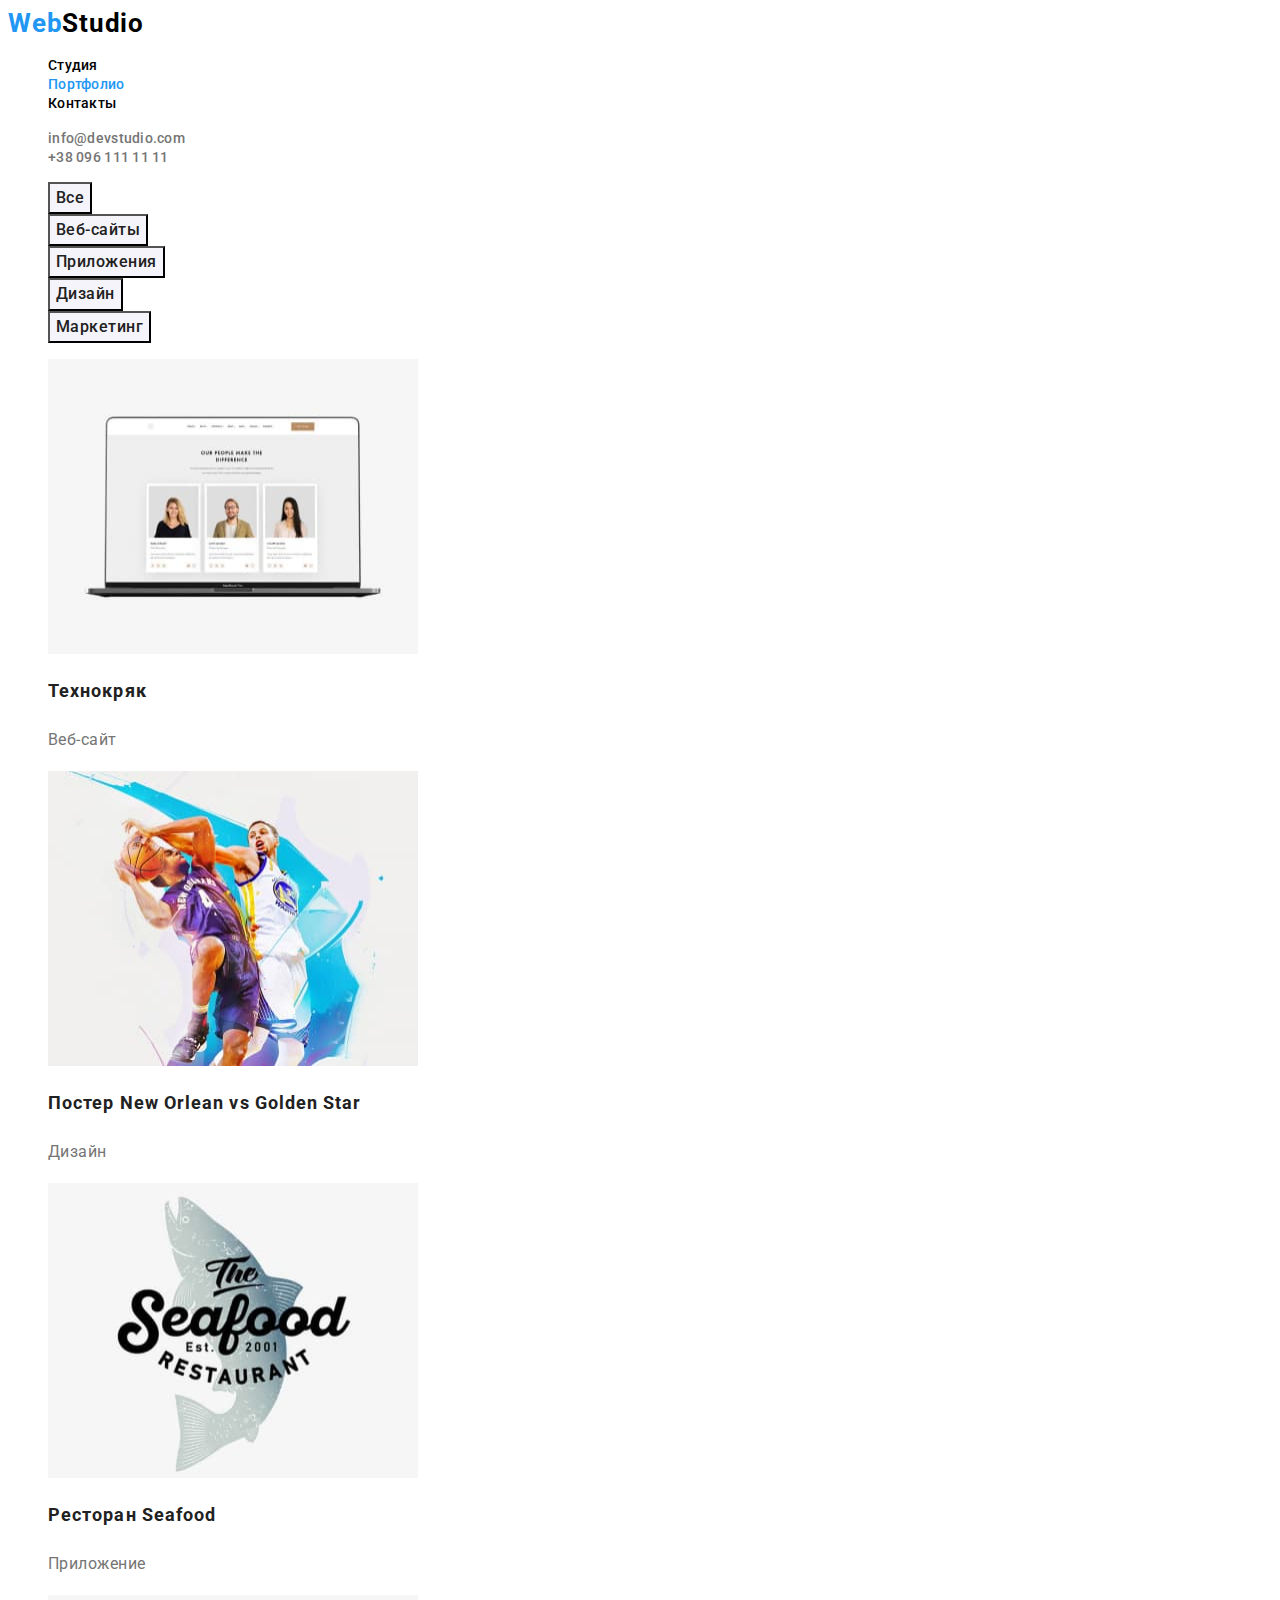
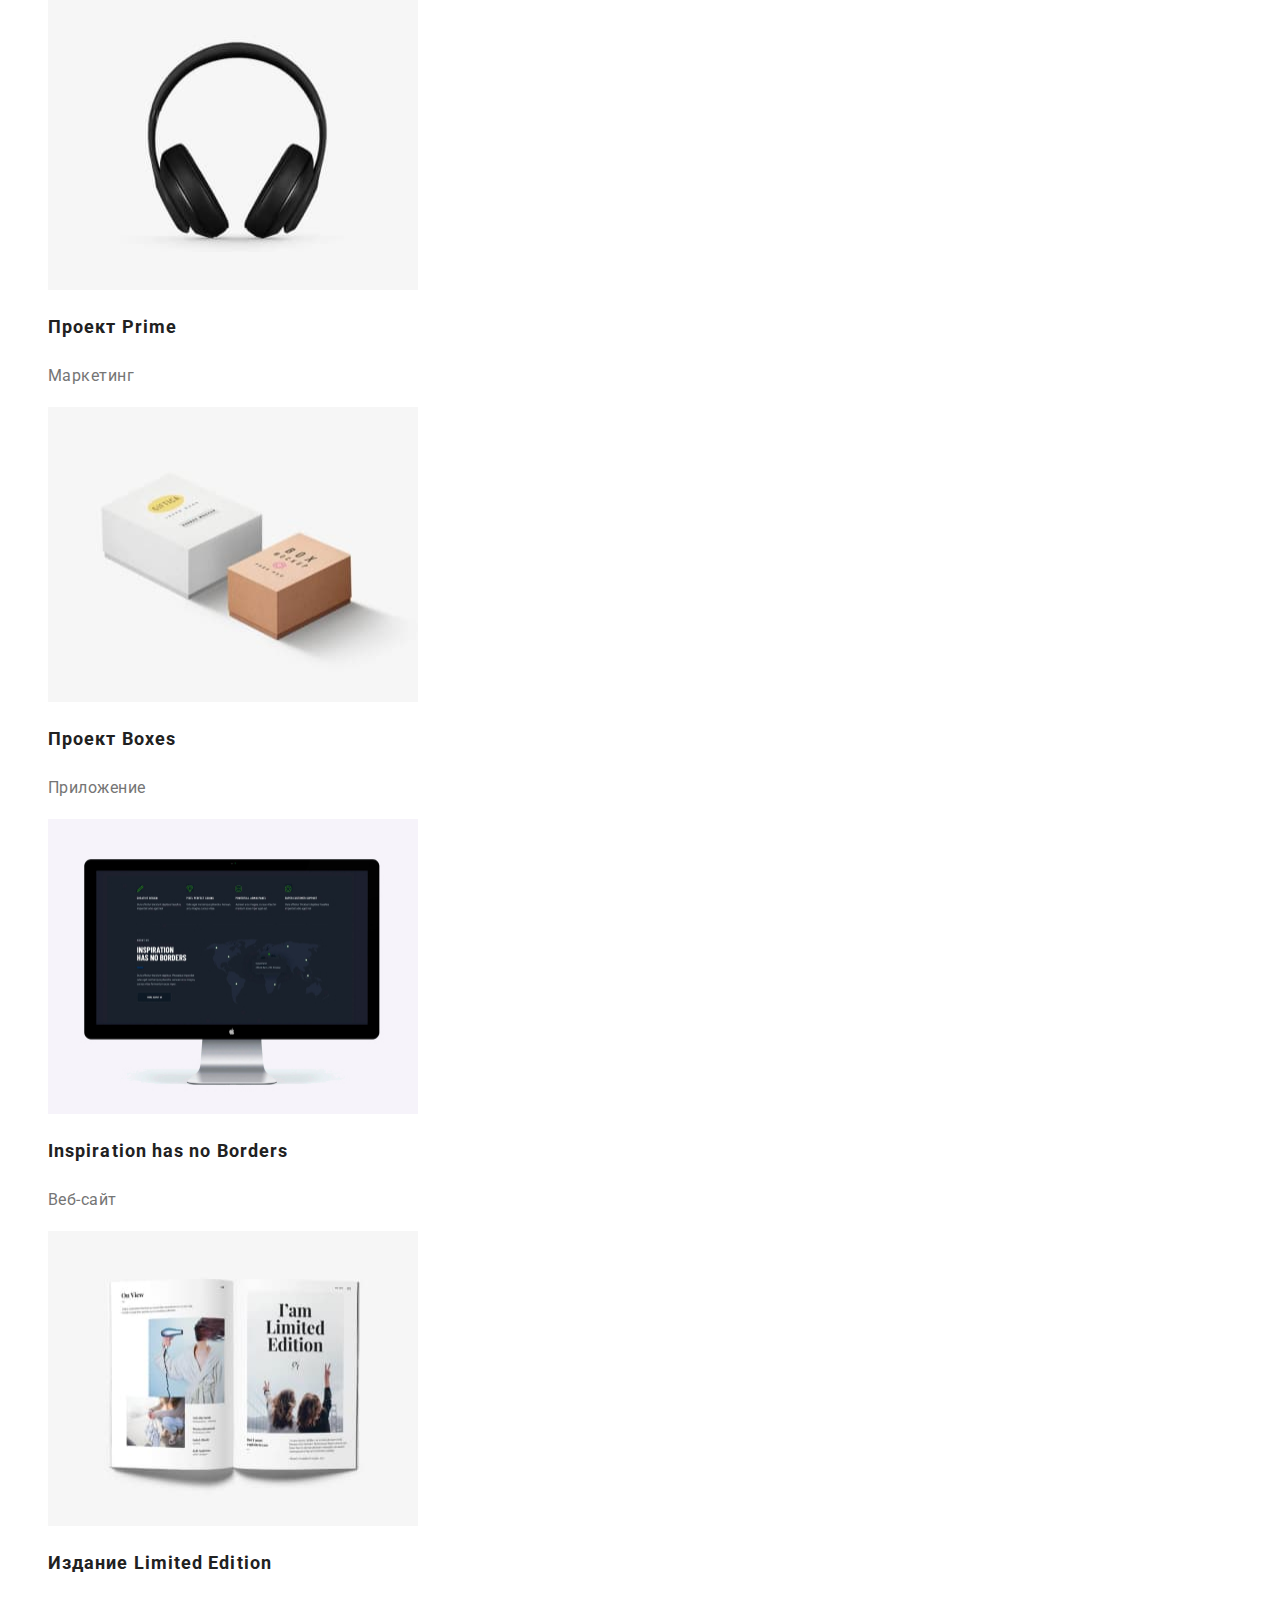
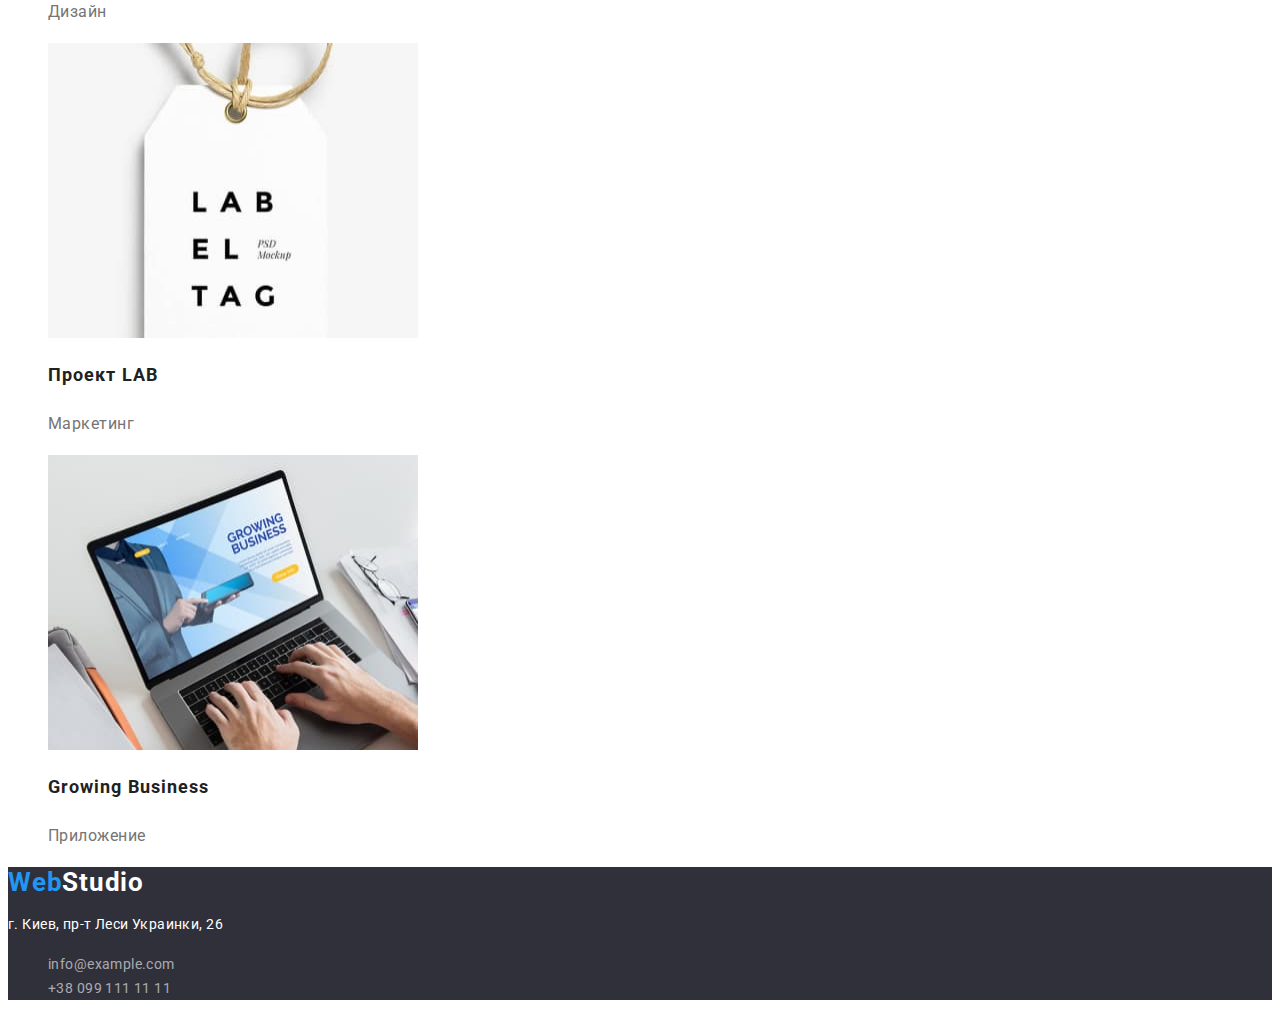
==== portfolio.html @ 81daa42a "markups-hw-02" ====
<!DOCTYPE html>
<html lang="en">

<head>
    <meta charset="UTF-8">
    <meta http-equiv="X-UA-Compatible" content="IE=edge">
    <meta name="viewport" content="width=device-width, initial-scale=1.0">
    <title>Portfolio</title>
    <link rel="stylesheet" href="https://cdnjs.cloudflare.com/ajax/libs/modern-normalize/1.0.0/modern-normalize.css" integrity="sha512-Zx6MlUMKSVJoQ+83OwhdILe8cSEsCzfqThJd7J/VA2UrK6Ctj85p+xzqfyuNXE5B1k25uUdmJ2OzItbBy9GHAQ==" crossorigin="anonymous" />
    <link rel="preconnect" href="https://fonts.gstatic.com">
    <link href="https://fonts.googleapis.com/css2?family=Raleway:wght@700&family=Roboto:wght@400;500;700;900&display=swap" rel="stylesheet">
    <link rel="stylesheet" href="css/style.css">
</head>

<body>
    <header>
        <nav>
            <a href="./index.html" class="logo"><span class="logo-title">Web</span>Studio</a>
            <ul class="site-nav">
                <li><a href="./index.html" class="link">Студия</a></li>
                <li><a href="./portfolio.html" class="link active">Портфолио</a></li>
                <li><a href="#" class="link">Контакты</a></li>
            </ul>
        </nav>
        <ul>
            <li>
                <a href="mailto:info@devstudio.com" class="header-link">info@devstudio.com</a>
            </li>
            <li>
                <a href="tel:+380961111111" class="header-link"> +38 096 111 11 11</a>
            </li>
        </ul>

    </header>
    <main>
        <section class="section-portfolio">
            <h1 class="section-title " hidden>Портфолио</h1>
            <div>
                <ul>
                    <li><button type="button" class="buttons">Все</button></li>
                    <li><button type="button" class="buttons">Веб-сайты</button></li>
                    <li><button type="button" class="buttons">Приложения</button></li>
                    <li><button type="button" class="buttons">Дизайн</button></li>
                    <li><button type="button" class="buttons">Маркетинг</button></li>
                </ul>
            </div>
            <ul>
                <li>
                    <img src="img/squoosh/img1.jpg " width="370 " height="295 " alt=" ">
                    <h2 class="section-title ">Технокряк</h2>
                    <p class="section-text ">Веб-сайт</p>
                </li>
                <li>
                    <img src="img/squoosh/img2.jpg " width="370 " height="295 " alt=" ">
                    <h2 class="section-title ">Постер New Orlean vs Golden Star</h2>
                    <p class="section-text ">Дизайн</p>
                </li>
                <li>
                    <img src="img/squoosh/img3.jpg " width="370 " height="295 " alt=" ">
                    <h2 class="section-title ">Ресторан Seafood</h2>
                    <p class="section-text ">Приложение</p>
                </li>
                <li>
                    <img src="img/squoosh/img4.jpg " width="370 " height="295 " alt=" ">
                    <h2 class="section-title ">Проект Prime</h2>
                    <p class="section-text ">Маркетинг</p>
                </li>
                <li>
                    <img src="img/squoosh/img5.jpg " width="370 " height="295 " alt=" ">
                    <h2 class="section-title ">Проект Boxes</h2>
                    <p class="section-text ">Приложение</p>
                </li>
                <li>
                    <img src="img/img6.jpg " width="370 " height="295 " alt=" ">
                    <h2 class="section-title ">Inspiration has no Borders</h2>
                    <p class="section-text ">Веб-сайт</p>
                </li>
                <li>
                    <img src="img/squoosh/img7.jpg " width="370 " height="295 " alt=" ">
                    <h2 class="section-title ">Издание Limited Edition</h2>
                    <p class="section-text ">Дизайн</p>
                </li>
                <li>
                    <img src="img/squoosh/img8.jpg " width="370 " height="295 " alt=" ">
                    <h2 class="section-title ">Проект LAB</h2>
                    <p class="section-text ">Маркетинг</p>
                </li>
                <li>
                    <img src="img/squoosh/img9.jpg " width="370 " height="295 " alt=" ">
                    <h2 class="section-title ">Growing Business</h2>
                    <p class="section-text ">Приложение</p>
                </li>
            </ul>

        </section>


    </main>
    <footer class="footer">
        <a href="./index.html " class="logo"><span class="logo-title">Web</span><span class="logo-text">Studio</span></a>
        <address>
            <p class="location">г. Киев, пр-т Леси Украинки, 26</p>
            <ul>
                <li>
                    <a href="mailto:info@example.com " class="footer-link">info@example.com</a>
                </li>
                <li>
                    <a href="tel:+380991111111 " class="footer-link">+38 099 111 11 11</a>
                </li>
            </ul>
        </address>


    </footer>
</body>

</html>
---- css/style.css ----
:root {
        --main-text: #000000;
        --title-color: #212121;
        --paragraph-color: #757575;
        --links-color: rgba(255, 255, 255, 0.6);
        --dark-bg-color: #2F303A;
        --accent-color: #2196F3;
        --buttons-background: #F5F4FA;
        --main-background: #FFFFFF;
    }
    
    body {
        color: var(--main-text);
        background-color: var(--main-background);
        font-family: 'Raleway', sans-serif;
        font-family: 'Roboto', sans-serif;
    }
    
    ul {
        list-style: none;
    }
    
    address {
        font-style: normal;
    }
    
    .footer-link,
    .location,
    .section-text,
    .buttons,
    .logo {
        letter-spacing: 0.03em;
    }
    
    .site-nav .link,
    .header-link,
    .location,
    .footer-link {
        font-size: 14px;
    }
    
    .logo,
    .site-nav .link,
    .header-link,
    .footer-link {
        text-decoration: none;
    }
    
    .location,
    .footer-link {
        line-height: 1.72;
    }
    
    .section-title,
    .title-intro,
    .button-intro {
        letter-spacing: 0.06em;
    }
    /* --------- Site Logo -------------- */
    
    .logo {
        color: var(--main-text);
        font-weight: bold;
        font-size: 26px;
        line-height: 1.20;
    }
    
    .logo-title {
        color: var(--accent-color);
    }
    
    .logo-text {
        color: var(--main-background);
    }
    /* --------- Nav--------------------- */
    
    .site-nav .link {
        color: var(--main-text);
        font-weight: 500;
        line-height: 1.15;
        letter-spacing: 0.02em;
    }
    
    .link.active {
        color: var(--accent-color);
    }
    
    .header-link {
        color: var(--paragraph-color);
        font-weight: 500;
        line-height: 1.15;
        letter-spacing: 0.02em;
    }
    
    .header-link:hover {
        color: var(--accent-color);
    }
    /*---------- Portfolio Buttons ---------  */
    
    .buttons {
        color: var(--title-color);
        background: var(--buttons-background);
        font-family: inherit;
        font-weight: 500;
        font-size: 16px;
        line-height: 1.63;
        text-align: center;
    }
    
    .buttons:focus,
    .buttons:active {
        color: var(--main-background);
        background: var(--accent-color);
        box-shadow: 0px 3px 1px rgba(0, 0, 0, 0.1), 0px 1px 2px rgba(0, 0, 0, 0.08), 0px 2px 2px rgba(0, 0, 0, 0.12);
    }
    /* --------- Section Main -------------- */
    
    .section-title {
        color: var(--title-color);
        font-weight: bold;
        font-size: 18px;
        line-height: 2;
    }
    
    .section-text {
        color: var(--paragraph-color);
        font-size: 16px;
        line-height: 1.88;
    }
    /*------------- Footer -----------------*/
    
    .footer {
        background-color: var(--dark-bg-color);
    }
    
    .location {
        color: var(--main-background);
    }
    
    .footer-link {
        color: var(--links-color);
    }
    /*================ Index Page ================================*/
    /* ------Section Intro ------------*/
    
    .section-intro {
        background-color: var(--dark-bg-color);
    }
    
    .title-intro {
        color: var(--main-background);
        font-weight: 900;
        font-size: 44px;
        line-height: 1.37;
        text-align: center;
        text-transform: uppercase;
    }
    
    .button-intro {
        color: var(--main-background);
        background: var(--accent-color);
        font-family: inherit;
        font-weight: bold;
        font-size: 16px;
        line-height: 1.88;
    }
    
    .button-intro:hover,
    .button-intro:focus {
        background: #188CE8;
    }
    /*------ Section Priorities -----------------*/
    
    .priorities-title {
        color: var(--title-color);
        font-weight: bold;
        font-size: 14px;
        line-height: 1.14;
        text-transform: uppercase;
    }
    
    .priorities-text {
        color: var(--paragraph-color);
        font-size: 14px;
        line-height: 1.72;
    }
    /*--------- Section Team -------------------*/
    
    .team-section {
        background-color: var(--buttons-background);
    }
    
    .team-member {
        color: var(--title-color);
        font-weight: 500;
    }
    
    .position {
        color: var(--paragraph-color);
    }
    
    .priorities-text,
    .priorities-title,
    .services-title,
    .team-title,
    .team-member,
    .position {
        letter-spacing: 0.03em;
    }
    
    .team-member,
    .position {
        font-size: 16px;
        line-height: 1.19;
    }
    
    .services-title,
    .team-title {
        color: var(--title-color);
        font-weight: bold;
        font-size: 36px;
        line-height: 1.17;
        text-align: center;
    }
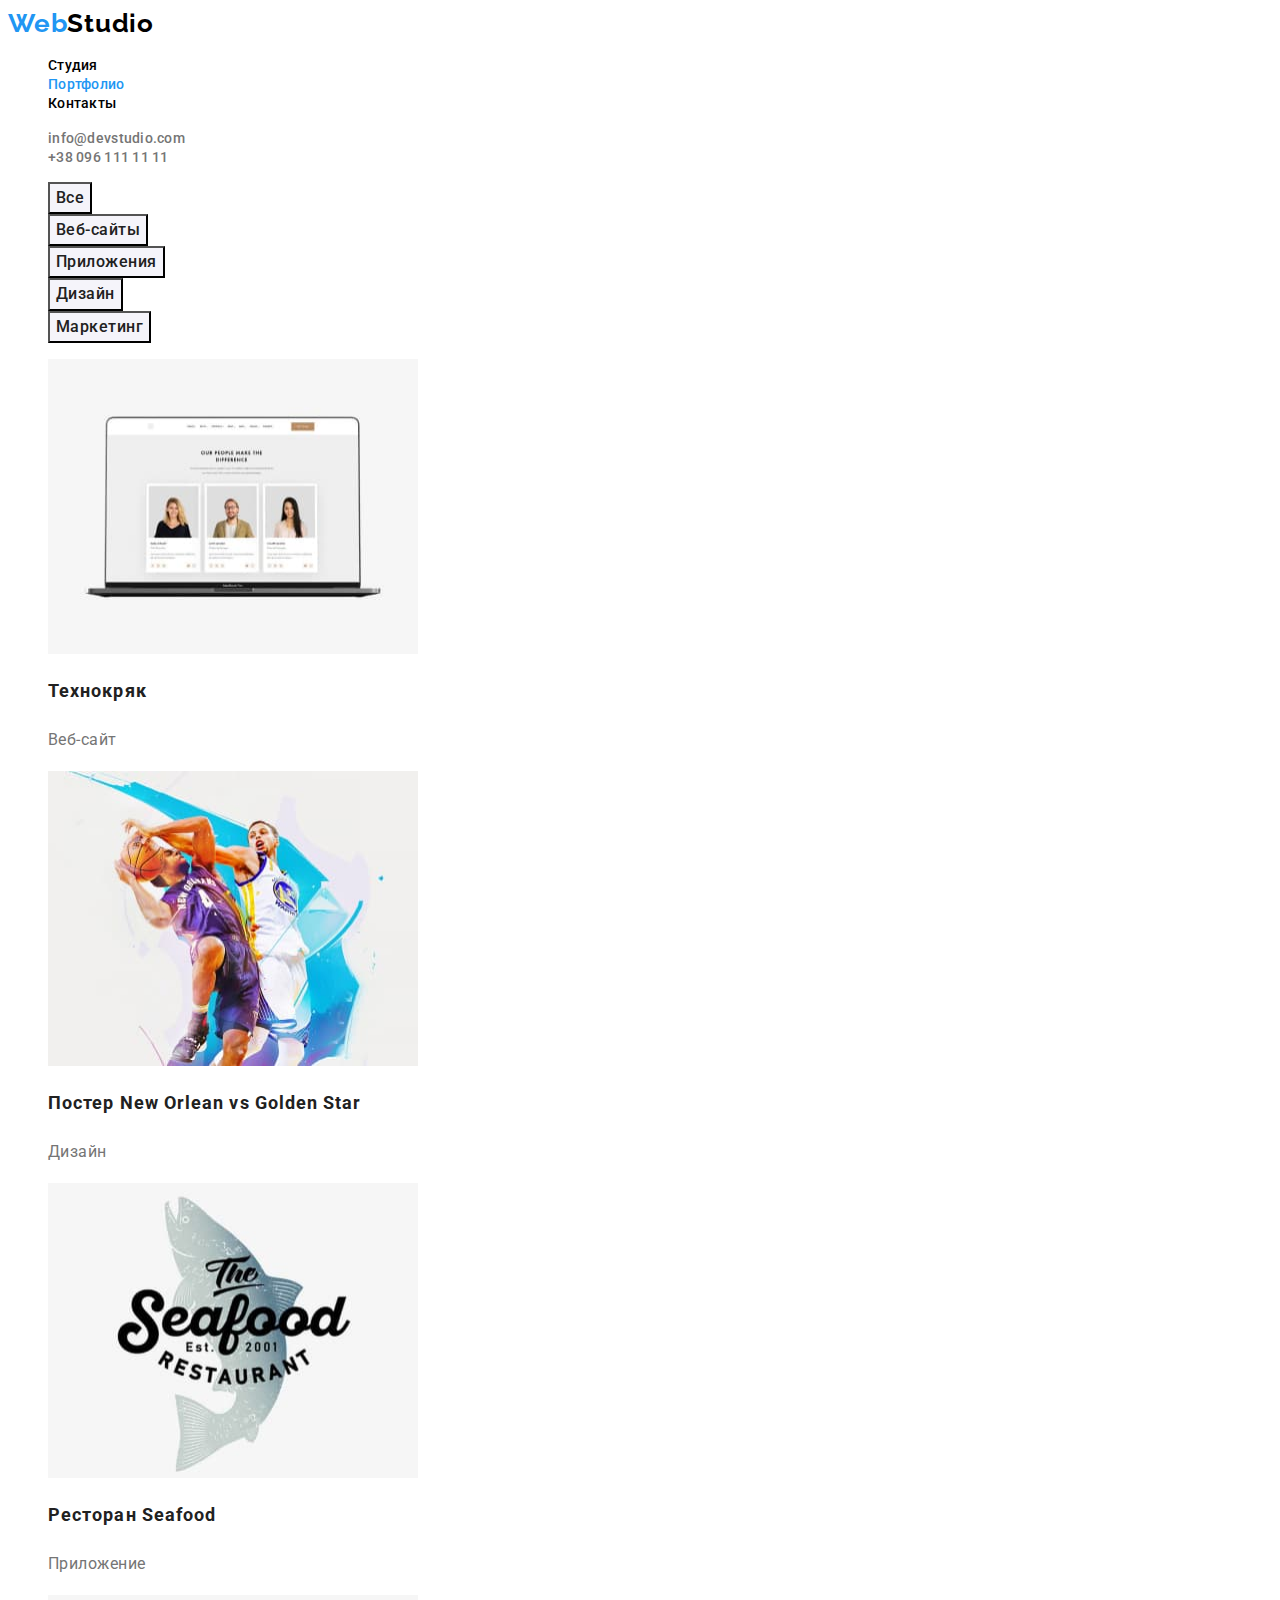
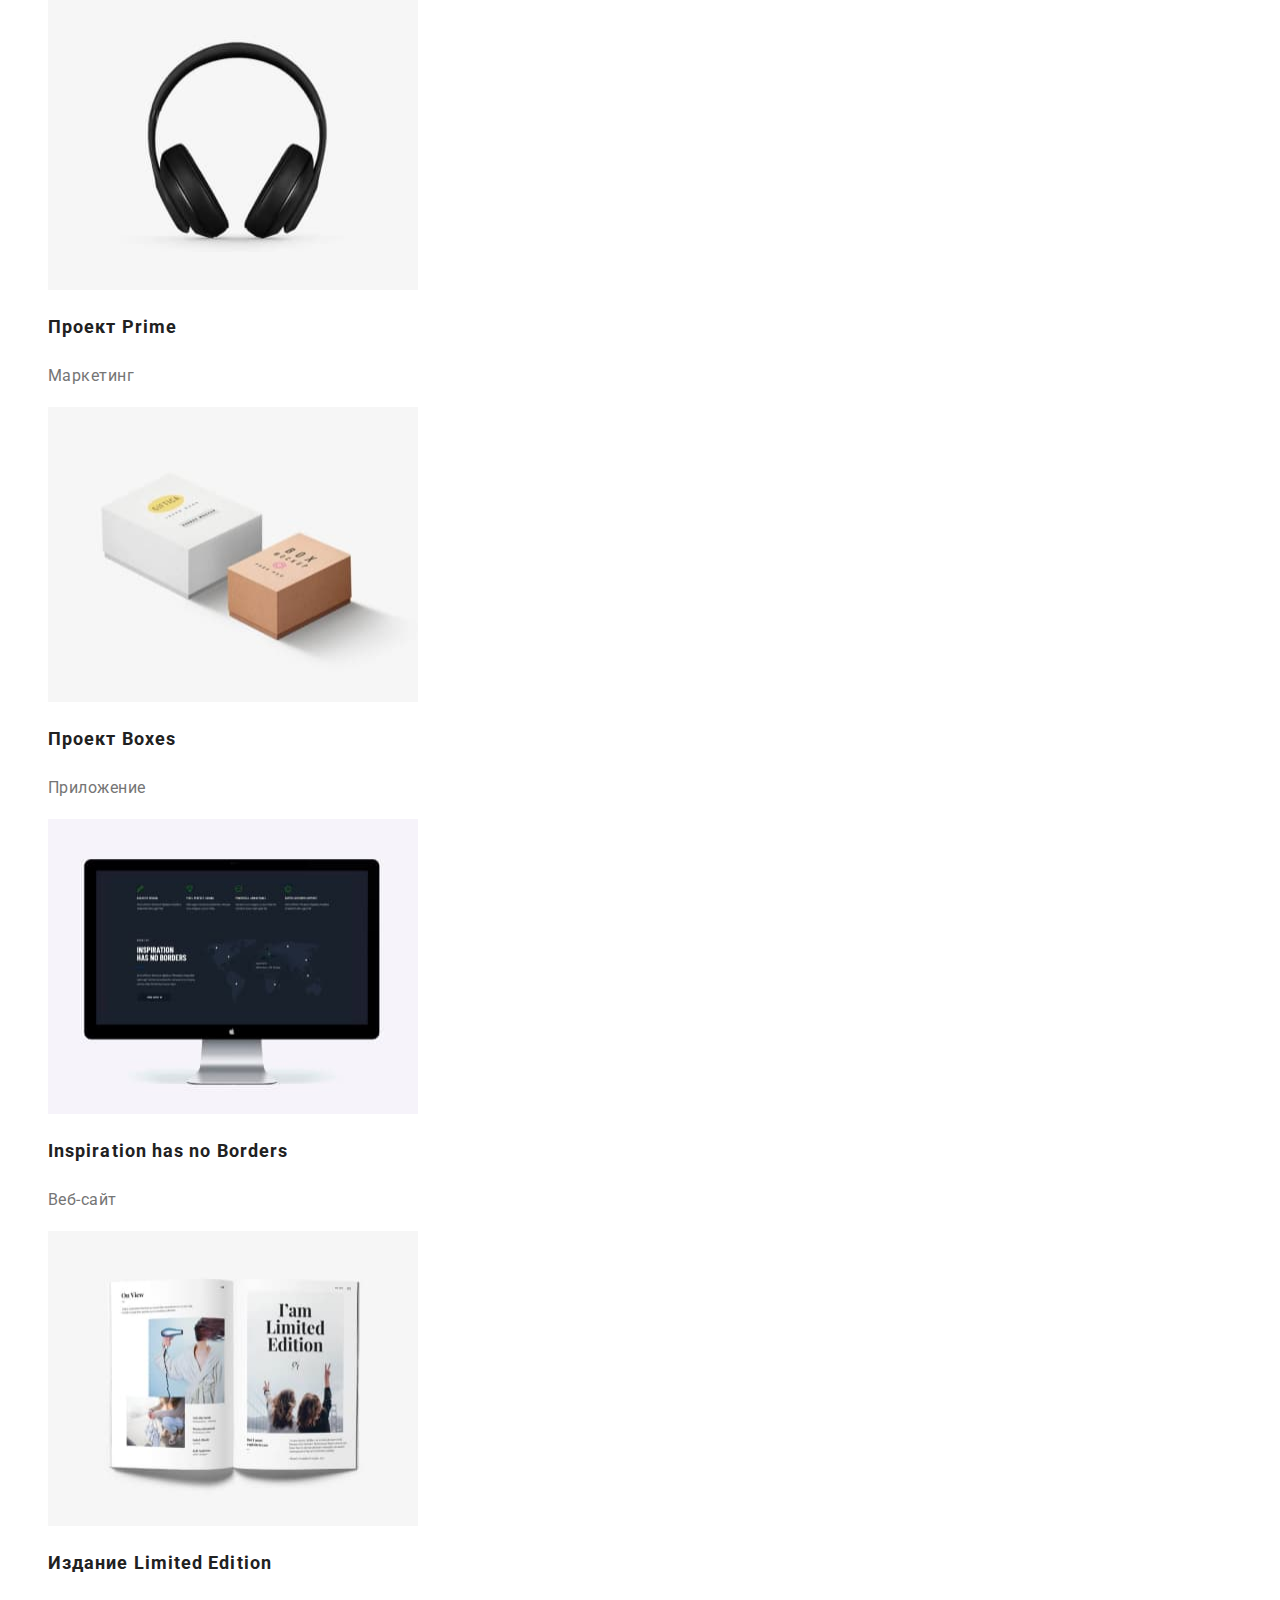
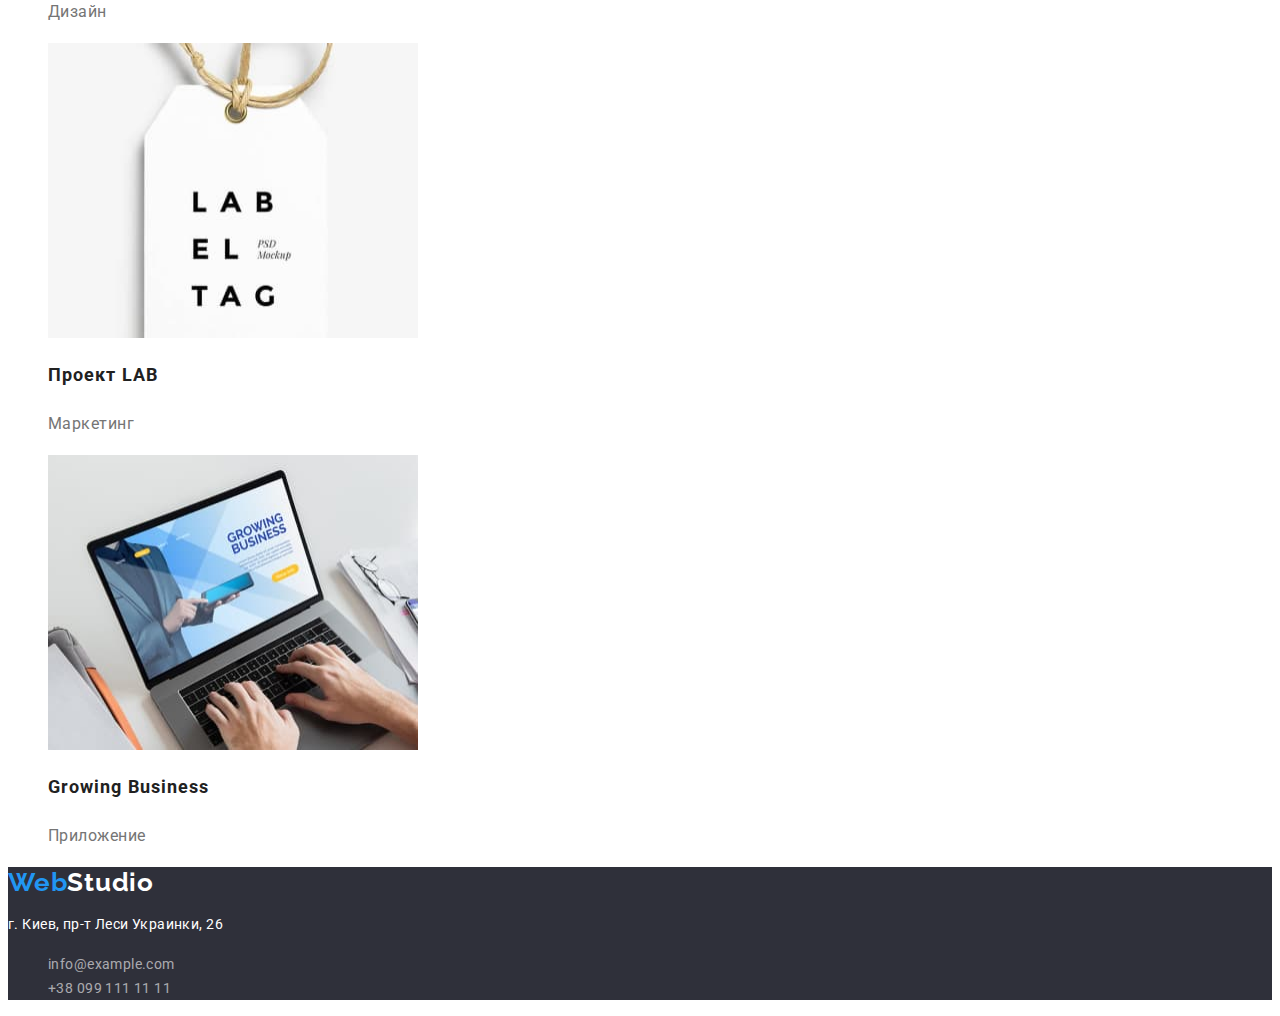
==== commit 402ca85d: "markups-2" ====
--- a/portfolio.html
+++ b/portfolio.html
@@ -22,7 +22,7 @@
                 <li><a href="#" class="link">Контакты</a></li>
             </ul>
         </nav>
-        <ul>
+        <ul class="contacts">
             <li>
                 <a href="mailto:info@devstudio.com" class="header-link">info@devstudio.com</a>
             </li>
@@ -34,59 +34,57 @@
     </header>
     <main>
         <section class="section-portfolio">
-            <h1 class="section-title " hidden>Портфолио</h1>
-            <div>
-                <ul>
-                    <li><button type="button" class="buttons">Все</button></li>
-                    <li><button type="button" class="buttons">Веб-сайты</button></li>
-                    <li><button type="button" class="buttons">Приложения</button></li>
-                    <li><button type="button" class="buttons">Дизайн</button></li>
-                    <li><button type="button" class="buttons">Маркетинг</button></li>
-                </ul>
-            </div>
-            <ul>
+            <h1 class="section-title visually-hidden">Портфолио</h1>
+            <ul class="section-btn">
+                <li><button type="button" class="buttons">Все</button></li>
+                <li><button type="button" class="buttons">Веб-сайты</button></li>
+                <li><button type="button" class="buttons">Приложения</button></li>
+                <li><button type="button" class="buttons">Дизайн</button></li>
+                <li><button type="button" class="buttons">Маркетинг</button></li>
+            </ul>
+            <ul class="portfolio-items">
                 <li>
-                    <img src="img/squoosh/img1.jpg " width="370 " height="295 " alt=" ">
+                    <img src="img/squoosh/img1.jpg " width="370" height="295" alt=" ">
                     <h2 class="section-title ">Технокряк</h2>
                     <p class="section-text ">Веб-сайт</p>
                 </li>
                 <li>
-                    <img src="img/squoosh/img2.jpg " width="370 " height="295 " alt=" ">
+                    <img src="img/squoosh/img2.jpg " width="370" height="295" alt=" ">
                     <h2 class="section-title ">Постер New Orlean vs Golden Star</h2>
                     <p class="section-text ">Дизайн</p>
                 </li>
                 <li>
-                    <img src="img/squoosh/img3.jpg " width="370 " height="295 " alt=" ">
+                    <img src="img/squoosh/img3.jpg " width="370" height="295" alt=" ">
                     <h2 class="section-title ">Ресторан Seafood</h2>
                     <p class="section-text ">Приложение</p>
                 </li>
                 <li>
-                    <img src="img/squoosh/img4.jpg " width="370 " height="295 " alt=" ">
+                    <img src="img/squoosh/img4.jpg " width="370" height="295" alt=" ">
                     <h2 class="section-title ">Проект Prime</h2>
                     <p class="section-text ">Маркетинг</p>
                 </li>
                 <li>
-                    <img src="img/squoosh/img5.jpg " width="370 " height="295 " alt=" ">
+                    <img src="img/squoosh/img5.jpg " width="370" height="295" alt=" ">
                     <h2 class="section-title ">Проект Boxes</h2>
                     <p class="section-text ">Приложение</p>
                 </li>
                 <li>
-                    <img src="img/img6.jpg " width="370 " height="295 " alt=" ">
+                    <img src="img/squoosh/img6.jpg" width="370" height="295" alt=" ">
                     <h2 class="section-title ">Inspiration has no Borders</h2>
                     <p class="section-text ">Веб-сайт</p>
                 </li>
                 <li>
-                    <img src="img/squoosh/img7.jpg " width="370 " height="295 " alt=" ">
+                    <img src="img/squoosh/img7.jpg " width="370" height="295" alt=" ">
                     <h2 class="section-title ">Издание Limited Edition</h2>
                     <p class="section-text ">Дизайн</p>
                 </li>
                 <li>
-                    <img src="img/squoosh/img8.jpg " width="370 " height="295 " alt=" ">
+                    <img src="img/squoosh/img8.jpg " width="370" height="295" alt=" ">
                     <h2 class="section-title ">Проект LAB</h2>
                     <p class="section-text ">Маркетинг</p>
                 </li>
                 <li>
-                    <img src="img/squoosh/img9.jpg " width="370 " height="295 " alt=" ">
+                    <img src="img/squoosh/img9.jpg " width="370" height="295" alt=" ">
                     <h2 class="section-title ">Growing Business</h2>
                     <p class="section-text ">Приложение</p>
                 </li>
@@ -98,9 +96,9 @@
     </main>
     <footer class="footer">
         <a href="./index.html " class="logo"><span class="logo-title">Web</span><span class="logo-text">Studio</span></a>
-        <address>
+        <address class="place">
             <p class="location">г. Киев, пр-т Леси Украинки, 26</p>
-            <ul>
+            <ul class="footer-contacts">
                 <li>
                     <a href="mailto:info@example.com " class="footer-link">info@example.com</a>
                 </li>
--- a/css/style.css
+++ b/css/style.css
@@ -7,21 +7,24 @@
         --accent-color: #2196F3;
         --buttons-background: #F5F4FA;
         --main-background: #FFFFFF;
+        --light-bg-color: #188CE8;
     }
     
     body {
         color: var(--main-text);
         background-color: var(--main-background);
-        font-family: 'Raleway', sans-serif;
         font-family: 'Roboto', sans-serif;
     }
     
-    ul {
+    .site-nav,
+    .contacts,
+    .section-btn,
+    .portfolio-items,
+    .footer-contacts,
+    .priorities-items,
+    .services-items,
+    .team-items {
         list-style: none;
-    }
-    
-    address {
-        font-style: normal;
     }
     
     .footer-link,
@@ -60,6 +63,7 @@
     
     .logo {
         color: var(--main-text);
+        font-family: 'Raleway', sans-serif;
         font-weight: bold;
         font-size: 26px;
         line-height: 1.20;
@@ -105,6 +109,7 @@
         font-size: 16px;
         line-height: 1.63;
         text-align: center;
+        cursor: pointer;
     }
     
     .buttons:focus,
@@ -115,6 +120,17 @@
     }
     /* --------- Section Main -------------- */
     
+    .visually-hidden {
+        position: absolute !important;
+        clip: rect(1px 1px 1px 1px);
+        clip: rect(1px, 1px, 1px, 1px);
+        padding: 0 !important;
+        border: 0 !important;
+        height: 1px !important;
+        width: 1px !important;
+        overflow: hidden;
+    }
+    
     .section-title {
         color: var(--title-color);
         font-weight: bold;
@@ -131,6 +147,10 @@
     
     .footer {
         background-color: var(--dark-bg-color);
+    }
+    
+    .place {
+        font-style: normal;
     }
     
     .location {
@@ -163,11 +183,12 @@
         font-weight: bold;
         font-size: 16px;
         line-height: 1.88;
+        cursor: pointer;
     }
     
     .button-intro:hover,
     .button-intro:focus {
-        background: #188CE8;
+        background: var(--light-bg-color);
     }
     /*------ Section Priorities -----------------*/
     
